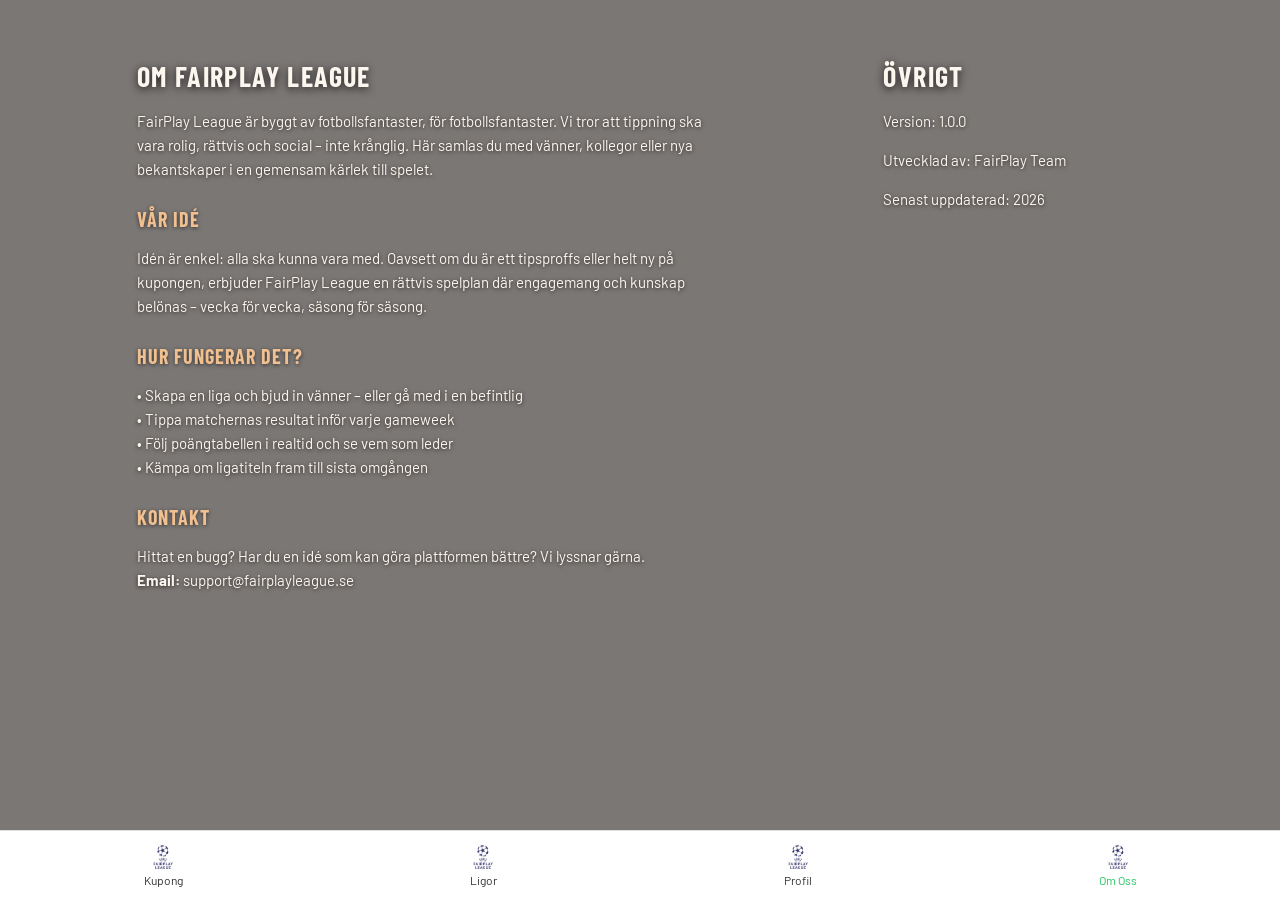
==== target/classes/static/information.html @ 04bd6dfe "Typ färdigt såhär" ====
<!DOCTYPE html>
<html lang="sv">
<head>
    <meta charset="UTF-8">
    <meta name="viewport" content="width=device-width, initial-scale=1.0">
    <title>Om Oss</title>
    <link rel="stylesheet" href="information.css">
</head>

<body class="fade">

<div class="layout">
    <div class="left-column">
        <div class="info-container">

            <h1>Om FairPlay League</h1>

            <p>
                FairPlay League är byggt av fotbollsfantaster, för fotbollsfantaster.
                Vi tror att tippning ska vara rolig, rättvis och social – inte krånglig.
                Här samlas du med vänner, kollegor eller nya bekantskaper i en gemensam kärlek till spelet.
            </p>

            <h2>Vår idé</h2>
            <p>
                Idén är enkel: alla ska kunna vara med. Oavsett om du är ett tipsproffs eller helt ny på kupongen,
                erbjuder FairPlay League en rättvis spelplan där engagemang och kunskap
                belönas – vecka för vecka, säsong för säsong.
            </p>

            <h2>Hur fungerar det?</h2>
            <p>
                • Skapa en liga och bjud in vänner – eller gå med i en befintlig<br>
                • Tippa matchernas resultat inför varje gameweek<br>
                • Följ poängtabellen i realtid och se vem som leder<br>
                • Kämpa om ligatiteln fram till sista omgången
            </p>

            <h2>Kontakt</h2>
            <p>
                Hittat en bugg? Har du en idé som kan göra plattformen bättre? Vi lyssnar gärna.<br>
                <strong>Email:</strong> support@fairplayleague.se
            </p>

        </div>
    </div>

    <div class="right-column">
        <div class="info-container">
            <h1>Övrigt</h1>
            <p>Version: 1.0.0</p>
            <p>Utvecklad av: FairPlay Team</p>
            <p>Senast uppdaterad: 2026</p>
        </div>
    </div>
</div>

<nav class="bottom-nav">
    <a href="gameweek.html" class="nav-item">
        <img src="fairplayleague.png" alt="">
        <span>Kupong</span>
    </a>

    <a href="league.html" class="nav-item">
        <img src="fairplayleague.png" alt="">
        <span>Ligor</span>
    </a>

    <a href="profile.html" class="nav-item">
        <img src="fairplayleague.png" alt="">
        <span>Profil</span>
    </a>

    <a href="information.html" class="nav-item active">
        <img src="fairplayleague.png" alt="">
        <span>Om Oss</span>
    </a>
</nav>

</body>
</html>
---- target/classes/static/information.css ----
@import url('https://fonts.googleapis.com/css2?family=Barlow+Condensed:wght@600;700&family=Barlow:wght@400;500;600&display=swap');

* { box-sizing: border-box; }

body {
    font-family: 'Barlow', sans-serif;
    color: #fdf6ee;
    margin: 0;
    padding: 0;
    background-image: url('tegelvägg2.png');
    background-size: cover;
    background-position: center;
    background-repeat: no-repeat;
    background-attachment: fixed;
    min-height: 100vh;
}

/* Mörk overlay över hela sidan för bättre läsbarhet */
body::before {
    content: '';
    position: fixed;
    inset: 0;
    background: rgba(15, 8, 4, 0.55);
    z-index: 0;
    pointer-events: none;
}

.layout {
    position: relative;
    z-index: 1;
    display: grid;
    grid-template-columns: 2fr 1fr;
    width: 100%;
    min-height: calc(100vh - 68px);
}

.left-column {
    padding: 20px;
    overflow-y: auto;
    max-height: calc(100vh - 68px);
}

.right-column {
    padding: 20px;
}

.matches-list, #Leagues {
    width: 100%;
    max-width: 500px;
    display: flex;
    flex-direction: column;
    gap: 12px;
    margin: 0 auto;
}

.match-card, .league-card {
    background: rgba(28, 16, 10, 0.88);
    padding: 16px;
    border-radius: 12px;
    border: 1px solid rgba(255, 200, 150, 0.12);
    box-shadow: 0 4px 20px rgba(0,0,0,0.5);
}

.match-teams {
    font-family: 'Barlow Condensed', sans-serif;
    font-size: 20px;
    font-weight: 600;
    margin-bottom: 6px;
    color: #fdf6ee;
}

.match-time {
    font-size: 13px;
    color: #b89880;
    margin-bottom: 4px;
}

.match-result {
    font-size: 15px;
    font-weight: 600;
    color: #ef4444;
    margin-top: 6px;
}

.match-passed {
    background: rgba(239,68,68,0.1);
    border-left: 4px solid #ef4444;
}

.tip-box {
    margin-top: 10px;
    display: flex;
    align-items: center;
    gap: 8px;
}

.tip-box label {
    font-size: 14px;
    color: #fdf6ee;
}

.tip-input {
    padding: 6px;
    font-size: 16px;
    border-radius: 6px;
    border: 1px solid rgba(255,200,150,0.15);
    background: rgba(50, 28, 16, 0.9);
    color: #fdf6ee;
}

.input-box {
    background: rgba(28, 16, 10, 0.88);
    padding: 24px;
    border-radius: 12px;
    border: 1px solid rgba(255,200,150,0.12);
    box-shadow: 0 4px 20px rgba(0,0,0,0.5);
    margin-top: 20px;
    width: 280px;
}

.input-box h2 {
    font-family: 'Barlow Condensed', sans-serif;
    font-size: 20px;
    font-weight: 700;
    text-transform: uppercase;
    letter-spacing: 0.05em;
    margin: 0 0 14px;
    color: #fdf6ee;
}

.input-box input {
    width: 100%;
    padding: 10px 12px;
    margin-top: 10px;
    border-radius: 8px;
    border: 1px solid rgba(255,200,150,0.15);
    background: rgba(50, 28, 16, 0.9);
    color: #fdf6ee;
    font-family: 'Barlow', sans-serif;
    font-size: 15px;
    outline: none;
}
.input-box input:focus {
    border-color: #22c55e;
    box-shadow: 0 0 0 3px rgba(34,197,94,0.2);
}

.input-box button {
    margin-top: 14px;
    padding: 11px 20px;
    width: 100%;
    border: none;
    border-radius: 10px;
    background: #22c55e;
    color: white;
    font-family: 'Barlow Condensed', sans-serif;
    font-size: 17px;
    font-weight: 600;
    letter-spacing: 0.05em;
    text-transform: uppercase;
    cursor: pointer;
    transition: background 0.15s;
}
.input-box button:hover { background: #16a34a; }

#result { margin-top: 12px; color: #ef4444; font-size: 14px; }

.profile-container { margin-top: 4px; }

.profile-card {
    display: flex;
    flex-direction: column;
    gap: 10px;
}

.logout-btn {
    width: 100%;
    padding: 13px 16px;
    background: rgba(50, 28, 16, 0.9);
    border: 1px solid rgba(255,200,150,0.15);
    border-radius: 10px;
    color: #fdf6ee;
    font-family: 'Barlow Condensed', sans-serif;
    font-size: 16px;
    font-weight: 600;
    letter-spacing: 0.04em;
    text-transform: uppercase;
    cursor: pointer;
    text-align: left;
    transition: background 0.15s, border-color 0.15s, color 0.15s;
}
.logout-btn:hover {
    background: rgba(28, 16, 10, 0.95);
    border-color: #22c55e;
    color: #22c55e;
}

.coupon-select {
    width: 100%;
    max-width: 300px;
    padding: 10px 12px;
    margin: 10px 0 20px;
    background: rgba(50, 28, 16, 0.9);
    color: #fdf6ee;
    border: 1px solid rgba(255,200,150,0.15);
    border-radius: 8px;
    font-family: 'Barlow', sans-serif;
    font-size: 15px;
    outline: none;
    cursor: pointer;
    appearance: none;
    -webkit-appearance: none;
    -moz-appearance: none;
    background-image: url("data:image/svg+xml;utf8,<svg fill='%23fdf6ee' height='20' width='20' viewBox='0 0 20 20' xmlns='http://www.w3.org/2000/svg'><polygon points='0,0 20,0 10,12'/></svg>");
    background-repeat: no-repeat;
    background-position: right 12px center;
    background-size: 14px;
}

.coupon-select:focus {
    border-color: #22c55e;
    box-shadow: 0 0 0 3px rgba(34,197,94,0.2);
}

.coupon-select option {
    background: #1c100a;
    color: #fdf6ee;
    padding: 10px;
}

.bottom-nav {
    position: fixed;
    bottom: 0;
    left: 0;
    width: 100%;
    height: 70px;
    background: #ffffff;
    border-top: 1px solid #ddd;
    display: flex;
    justify-content: space-around;
    align-items: center;
    z-index: 999;
}

.nav-item {
    display: flex;
    flex-direction: column;
    align-items: center;
    text-decoration: none;
    color: #333;
    font-size: 12px;
}

.nav-item img {
    width: 24px;
    height: 24px;
    margin-bottom: 4px;
    opacity: 0.8;
}
.nav-item svg { width: 22px; height: 22px; }
.nav-item.active, .nav-item:hover { color: #22c55e; }

.fade { opacity: 1; transition: opacity 0.35s ease; }
.fade.fade-out { opacity: 0; }

.fade-in {
    opacity: 0;
    transform: scale(0.98);
    transition: opacity 0.25s ease, transform 0.25s ease;
}

.fade-in.show {
    opacity: 1;
    transform: scale(1);
}

.info-container {
    position: relative;
    z-index: 1;
    max-width: 600px;
    margin: 0 auto;
    padding: 20px 10px;
    color: #fdf6ee;
}

.info-container h1,
.info-container h2 {
    font-family: 'Barlow Condensed', sans-serif;
    text-transform: uppercase;
    letter-spacing: 0.05em;
}

.info-container h1 {
    font-size: 28px;
    margin-bottom: 16px;
    text-shadow: 0 2px 8px rgba(0,0,0,0.8);
}

.info-container h2 {
    font-size: 20px;
    margin-top: 26px;
    margin-bottom: 8px;
    color: #f0c090;
    text-shadow: 0 1px 4px rgba(0,0,0,0.6);
}

.info-container p {
    font-size: 15px;
    line-height: 1.6;
    margin-bottom: 12px;
    text-shadow: 0 1px 4px rgba(0,0,0,0.7);
}
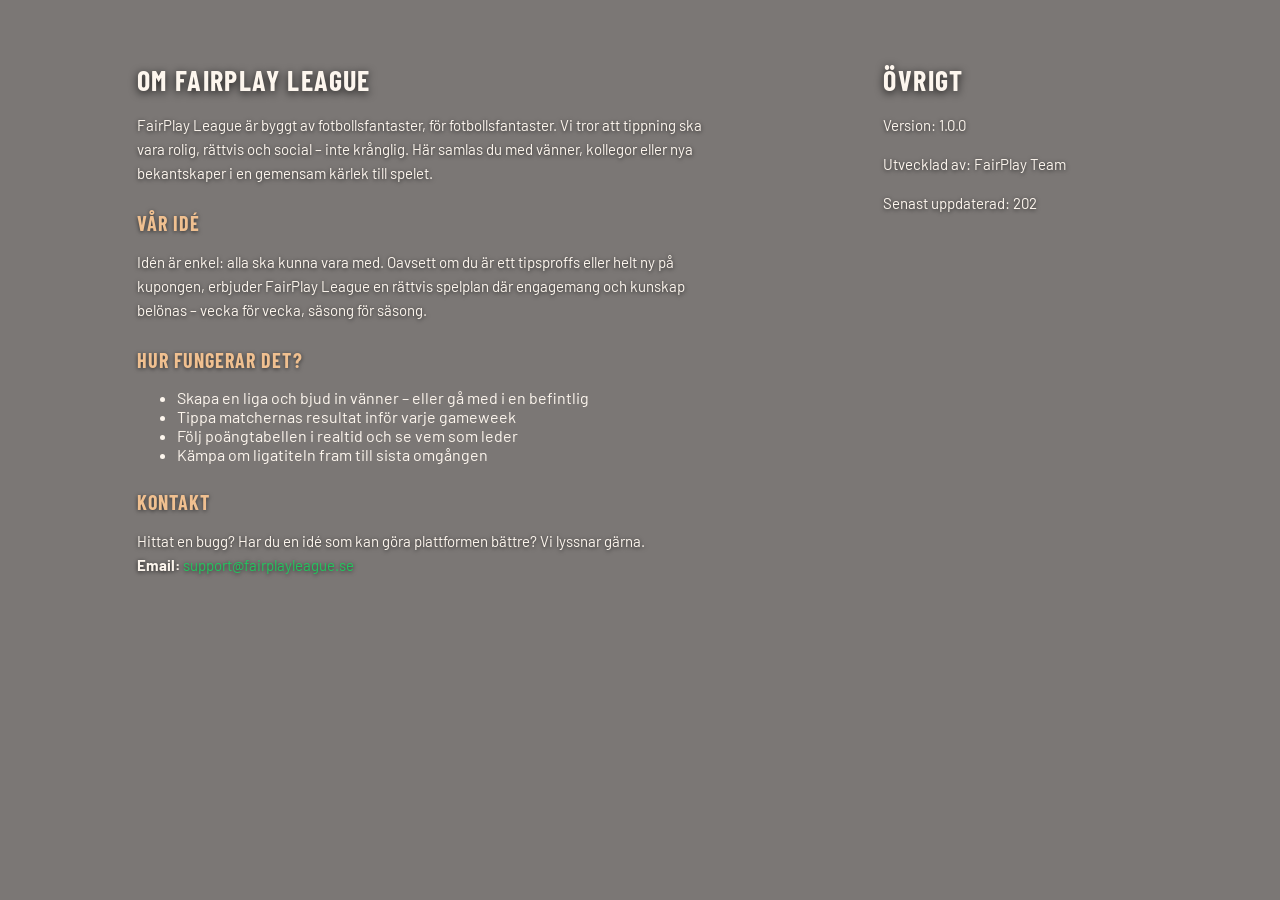
==== commit 65070507: "Javadock och sammanstämning gruppen tillsammans" ====
--- a/target/classes/static/information.html
+++ b/target/classes/static/information.html
@@ -9,12 +9,11 @@
 
 <body class="fade">
 
-<div class="layout">
+<main class="layout">
+
     <div class="left-column">
-        <div class="info-container">
-
+        <section class="info-container">
             <h1>Om FairPlay League</h1>
-
             <p>
                 FairPlay League är byggt av fotbollsfantaster, för fotbollsfantaster.
                 Vi tror att tippning ska vara rolig, rättvis och social – inte krånglig.
@@ -29,53 +28,24 @@
             </p>
 
             <h2>Hur fungerar det?</h2>
-            <p>
-                • Skapa en liga och bjud in vänner – eller gå med i en befintlig<br>
-                • Tippa matchernas resultat inför varje gameweek<br>
-                • Följ poängtabellen i realtid och se vem som leder<br>
-                • Kämpa om ligatiteln fram till sista omgången
-            </p>
+            <ul>
+                <li>Skapa en liga och bjud in vänner – eller gå med i en befintlig</li>
+                <li>Tippa matchernas resultat inför varje gameweek</li>
+                <li>Följ poängtabellen i realtid och se vem som leder</li>
+                <li>Kämpa om ligatiteln fram till sista omgången</li>
+            </ul>
 
             <h2>Kontakt</h2>
             <p>
                 Hittat en bugg? Har du en idé som kan göra plattformen bättre? Vi lyssnar gärna.<br>
-                <strong>Email:</strong> support@fairplayleague.se
+                <strong>Email:</strong> <a href="mailto:support@fairplayleague.se" style="color: #22c55e; text-decoration: none;">support@fairplayleague.se</a>
             </p>
-
-        </div>
+        </section>
     </div>
 
     <div class="right-column">
-        <div class="info-container">
+        <aside class="info-container">
             <h1>Övrigt</h1>
             <p>Version: 1.0.0</p>
             <p>Utvecklad av: FairPlay Team</p>
-            <p>Senast uppdaterad: 2026</p>
-        </div>
-    </div>
-</div>
-
-<nav class="bottom-nav">
-    <a href="gameweek.html" class="nav-item">
-        <img src="fairplayleague.png" alt="">
-        <span>Kupong</span>
-    </a>
-
-    <a href="league.html" class="nav-item">
-        <img src="fairplayleague.png" alt="">
-        <span>Ligor</span>
-    </a>
-
-    <a href="profile.html" class="nav-item">
-        <img src="fairplayleague.png" alt="">
-        <span>Profil</span>
-    </a>
-
-    <a href="information.html" class="nav-item active">
-        <img src="fairplayleague.png" alt="">
-        <span>Om Oss</span>
-    </a>
-</nav>
-
-</body>
-</html>
+            <p>Senast uppdaterad: 202
--- a/target/classes/static/information.css
+++ b/target/classes/static/information.css
@@ -1,13 +1,15 @@
 @import url('https://fonts.googleapis.com/css2?family=Barlow+Condensed:wght@600;700&family=Barlow:wght@400;500;600&display=swap');
 
-* { box-sizing: border-box; }
+* {
+    box-sizing: border-box;
+}
 
 body {
     font-family: 'Barlow', sans-serif;
     color: #fdf6ee;
     margin: 0;
     padding: 0;
-    background-image: url('tegelvägg2.png');
+    background-image: url('tegelvägg.png');
     background-size: cover;
     background-position: center;
     background-repeat: no-repeat;
@@ -15,7 +17,6 @@
     min-height: 100vh;
 }
 
-/* Mörk overlay över hela sidan för bättre läsbarhet */
 body::before {
     content: '';
     position: fixed;
@@ -44,7 +45,8 @@
     padding: 20px;
 }
 
-.matches-list, #Leagues {
+.matches-list,
+#Leagues {
     width: 100%;
     max-width: 500px;
     display: flex;
@@ -53,7 +55,8 @@
     margin: 0 auto;
 }
 
-.match-card, .league-card {
+.match-card,
+.league-card {
     background: rgba(28, 16, 10, 0.88);
     padding: 16px;
     border-radius: 12px;
@@ -140,6 +143,7 @@
     font-size: 15px;
     outline: none;
 }
+
 .input-box input:focus {
     border-color: #22c55e;
     box-shadow: 0 0 0 3px rgba(34,197,94,0.2);
@@ -161,11 +165,20 @@
     cursor: pointer;
     transition: background 0.15s;
 }
-.input-box button:hover { background: #16a34a; }
-
-#result { margin-top: 12px; color: #ef4444; font-size: 14px; }
-
-.profile-container { margin-top: 4px; }
+
+.input-box button:hover {
+    background: #16a34a;
+}
+
+#result {
+    margin-top: 12px;
+    color: #ef4444;
+    font-size: 14px;
+}
+
+.profile-container {
+    margin-top: 4px;
+}
 
 .profile-card {
     display: flex;
@@ -189,6 +202,7 @@
     text-align: left;
     transition: background 0.15s, border-color 0.15s, color 0.15s;
 }
+
 .logout-btn:hover {
     background: rgba(28, 16, 10, 0.95);
     border-color: #22c55e;
@@ -257,11 +271,25 @@
     margin-bottom: 4px;
     opacity: 0.8;
 }
-.nav-item svg { width: 22px; height: 22px; }
-.nav-item.active, .nav-item:hover { color: #22c55e; }
-
-.fade { opacity: 1; transition: opacity 0.35s ease; }
-.fade.fade-out { opacity: 0; }
+
+.nav-item svg {
+    width: 22px;
+    height: 22px;
+}
+
+.nav-item.active,
+.nav-item:hover {
+    color: #22c55e;
+}
+
+.fade {
+    opacity: 1;
+    transition: opacity 0.35s ease;
+}
+
+.fade.fade-out {
+    opacity: 0;
+}
 
 .fade-in {
     opacity: 0;
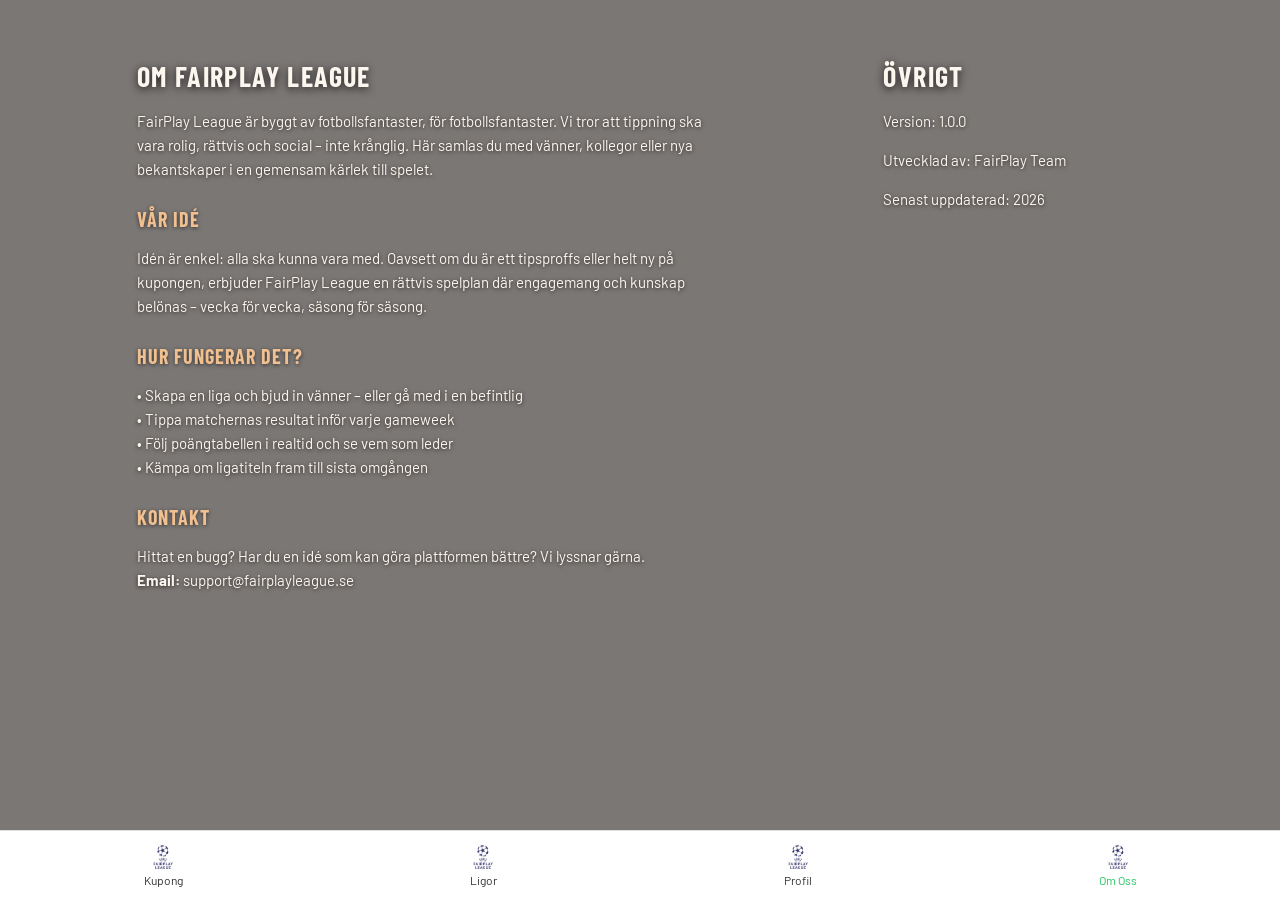
==== commit 6a0e40de: "Inför demodag Inför demodag" ====
--- a/target/classes/static/information.html
+++ b/target/classes/static/information.html
@@ -9,11 +9,12 @@
 
 <body class="fade">
 
-<main class="layout">
+<div class="layout">
+    <div class="left-column">
+        <div class="info-container">
 
-    <div class="left-column">
-        <section class="info-container">
             <h1>Om FairPlay League</h1>
+
             <p>
                 FairPlay League är byggt av fotbollsfantaster, för fotbollsfantaster.
                 Vi tror att tippning ska vara rolig, rättvis och social – inte krånglig.
@@ -28,24 +29,53 @@
             </p>
 
             <h2>Hur fungerar det?</h2>
-            <ul>
-                <li>Skapa en liga och bjud in vänner – eller gå med i en befintlig</li>
-                <li>Tippa matchernas resultat inför varje gameweek</li>
-                <li>Följ poängtabellen i realtid och se vem som leder</li>
-                <li>Kämpa om ligatiteln fram till sista omgången</li>
-            </ul>
+            <p>
+                • Skapa en liga och bjud in vänner – eller gå med i en befintlig<br>
+                • Tippa matchernas resultat inför varje gameweek<br>
+                • Följ poängtabellen i realtid och se vem som leder<br>
+                • Kämpa om ligatiteln fram till sista omgången
+            </p>
 
             <h2>Kontakt</h2>
             <p>
                 Hittat en bugg? Har du en idé som kan göra plattformen bättre? Vi lyssnar gärna.<br>
-                <strong>Email:</strong> <a href="mailto:support@fairplayleague.se" style="color: #22c55e; text-decoration: none;">support@fairplayleague.se</a>
+                <strong>Email:</strong> support@fairplayleague.se
             </p>
-        </section>
+
+        </div>
     </div>
 
     <div class="right-column">
-        <aside class="info-container">
+        <div class="info-container">
             <h1>Övrigt</h1>
             <p>Version: 1.0.0</p>
             <p>Utvecklad av: FairPlay Team</p>
-            <p>Senast uppdaterad: 202+            <p>Senast uppdaterad: 2026</p>
+        </div>
+    </div>
+</div>
+
+<nav class="bottom-nav">
+    <a href="gameweek.html" class="nav-item">
+        <img src="fairplayleague.png" alt="">
+        <span>Kupong</span>
+    </a>
+
+    <a href="league.html" class="nav-item">
+        <img src="fairplayleague.png" alt="">
+        <span>Ligor</span>
+    </a>
+
+    <a href="profile.html" class="nav-item">
+        <img src="fairplayleague.png" alt="">
+        <span>Profil</span>
+    </a>
+
+    <a href="information.html" class="nav-item active">
+        <img src="fairplayleague.png" alt="">
+        <span>Om Oss</span>
+    </a>
+</nav>
+
+</body>
+</html>
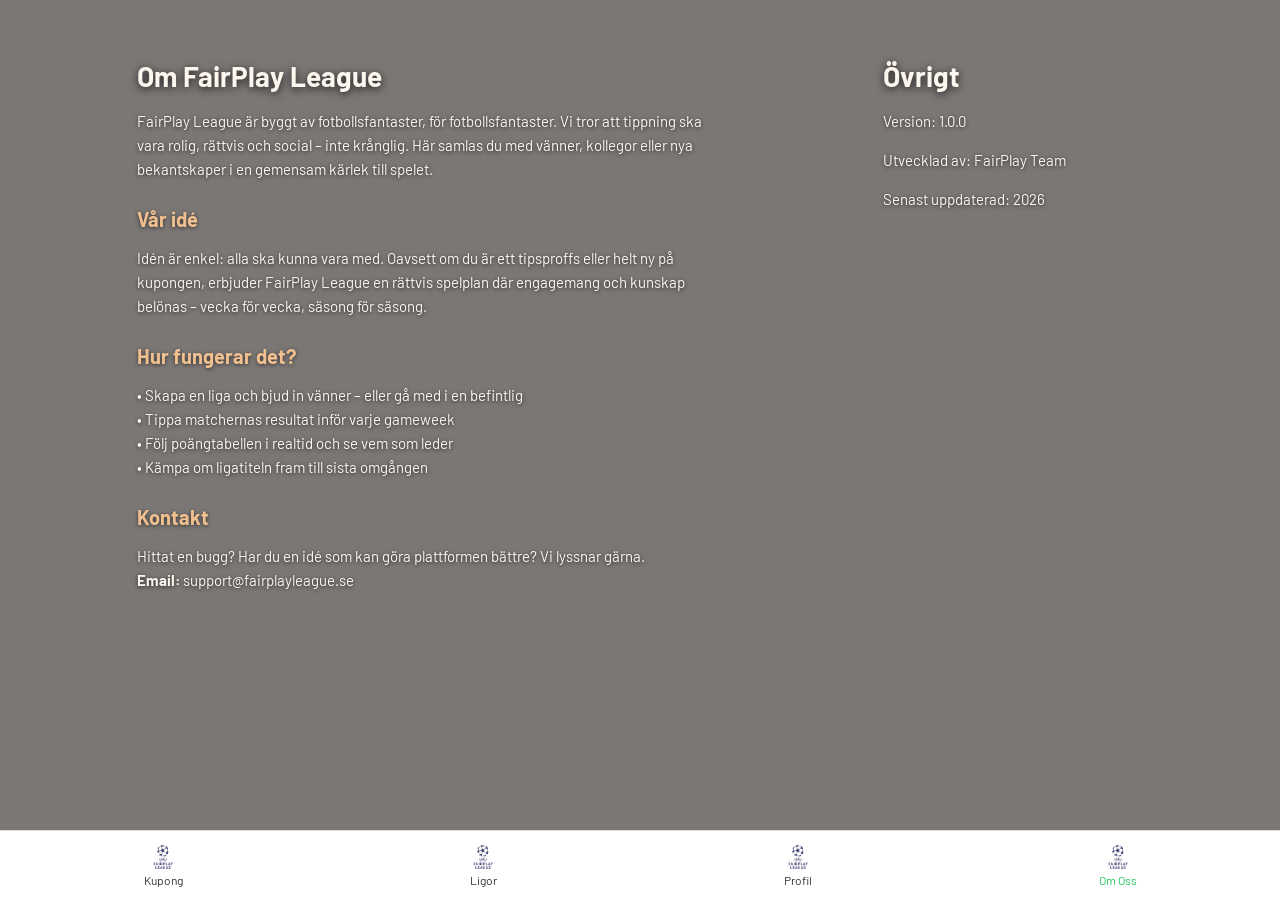
==== commit d11d553d: "Tagit bort onödiga filer, lagt till author på de mesta och ändrat lite i readmefilen" ====
--- a/target/classes/static/information.html
+++ b/target/classes/static/information.html
@@ -1,3 +1,4 @@
+<!-- Author Carl Rydengård -->
 <!DOCTYPE html>
 <html lang="sv">
 <head>
--- a/target/classes/static/information.css
+++ b/target/classes/static/information.css
@@ -1,3 +1,5 @@
+/* Author Carl Rydengård */
+
 @import url('https://fonts.googleapis.com/css2?family=Barlow+Condensed:wght@600;700&family=Barlow:wght@400;500;600&display=swap');
 
 * {
@@ -311,13 +313,6 @@
     color: #fdf6ee;
 }
 
-.info-container h1,
-.info-container h2 {
-    font-family: 'Barlow Condensed', sans-serif;
-    text-transform: uppercase;
-    letter-spacing: 0.05em;
-}
-
 .info-container h1 {
     font-size: 28px;
     margin-bottom: 16px;
